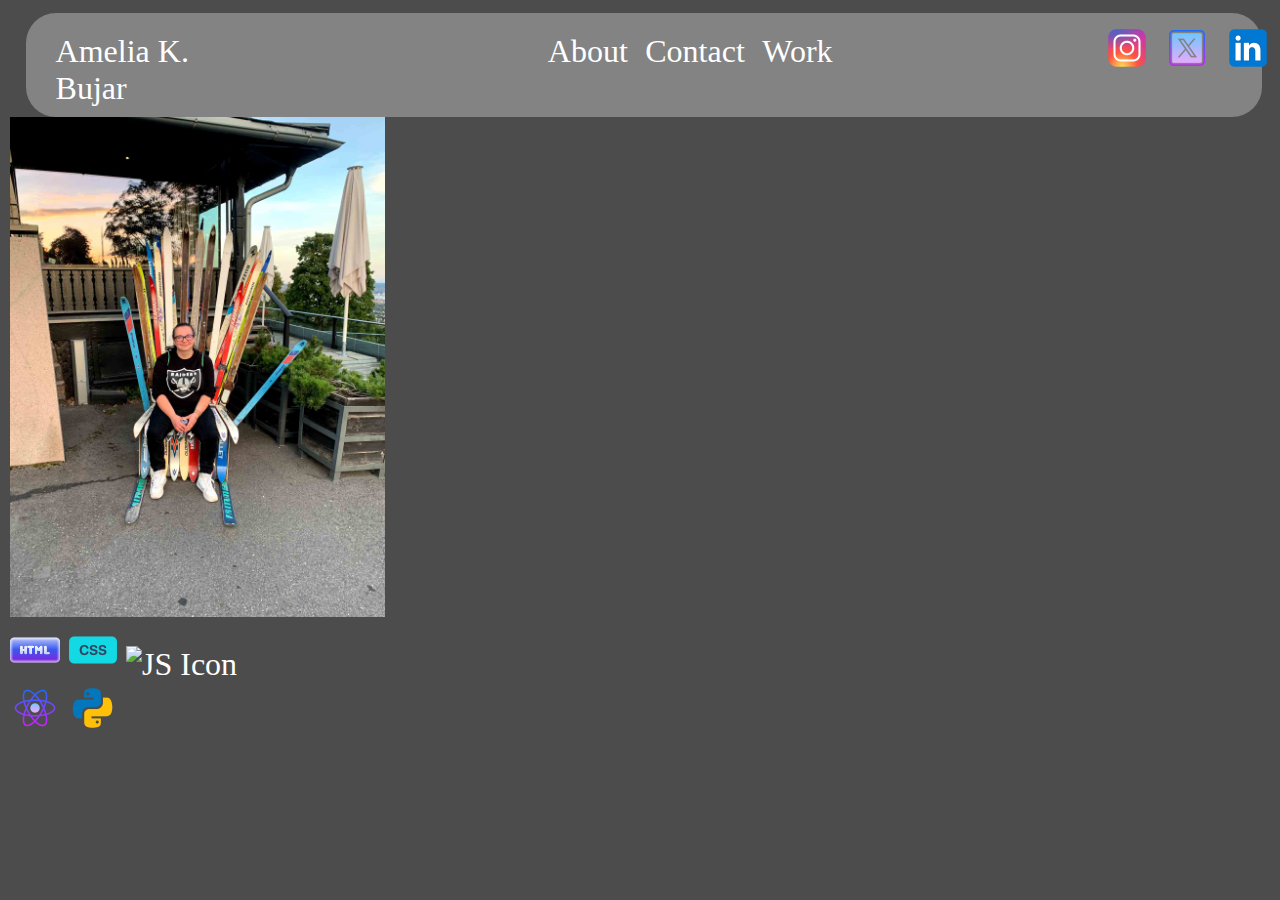
==== html-files/about.html @ c32aa12c "Update about.html" ====
<!DOCTYPE html>
<html lang="en">

<head>
    <link type="text/css" rel="stylesheet" href="../css-files/header-footer.css">
    <link type="text/css" rel="stylesheet" href="../css-files/about.css">
    <meta charset="UTF-8">
    <meta name="About Page AKB" content="width=device-width, initial-scale=1.0">
    <meta name="author" content="AKB">
    <title>About Page AKB</title>
</head>

<body>
    <!-- HEADER -->
    <header class="page-header">
        <!-- HEADER LEFT-->
        <div class="header-left">
            <a href="../index.html">Amelia K. Bujar</a>
        </div>
        <!-- HEADER CENTER -->
        <div class="header-center">
            <!-- ABOUT -->
            <div class="about-btn">
                <a href="./html-files/about.html">About</a>
            </div>
            <!-- CONTACT -->
            <div class="contact-btn">
                <a href="./html-files/contact.html">Contact</a>
            </div>
            <!-- PROJECTS -->
            <div class="work-btn">
                <a href="./html-files/projects.html">Work</a>
            </div>
        </div>
        <!-- HEADER RIGHT -->
        <div class="header-right">
            <!-- INSTAGRAM ICON -->
            <div class="instagram-thing">
                <a href="https://www.instagram.com/ameliakbujar/" target="_blank">
                    <img src="../media/icons/instagram-icon.png" alt="Instagram Icon">
                </a>
            </div>
            <!-- TWITTER ICON -->
            <div class="twitter-thing">
                <a href="https://x.com/AmeliaBujar" target="_blank">
                    <img src="../media/icons/twitter-icon.png" alt="Twitter icon">
                </a>
            </div>
            <!-- LINEKDIN ICON -->
            <div class="linkdin-thing">
                <a href="https://www.linkedin.com/in/amelia-bujar-173934192/" target="_blank">
                    <img src="../media/icons/linkedin-icon.png" alt="Linkedin Icon">
                </a>
            </div>
        </div>
    </header>

    <!-- MAIN BODY -->
    <main class="page-body">
        <!-- LEFT SIDE -->
        <aritcle class="left-side-of-page">
            <!-- PICTURE -->
            <section class="image-container">
                <img src="../media/my-pic.jpg" alt="Picture of Amelia K. Bujar">
            </section>
            <!-- SKILLS -->
            <section class="my-skills-container">
                <div class="column-one-thing">
                    <img src="../media/icons/html-icon.png" alt="HTML Icon">
                    <img src="../media/icons/css-icon.png" alt="CSS Icon">
                    <img src="../media/icons/js-icon.png" alt="JS Icon">
                </div>
                <div class="column-two-things">
                    <img src="../media/icons/react-icon.png" alt="React Icon">
                    <img src="../media/icons/python-icon.png" alt="Python Icon">
                </div>
            </section>
        </aritcle>
    </main>

</body>

</html>
---- css-files/header-footer.css ----
html, body {
    box-sizing: border-box;
    height: 100%;
    padding: 0;
    margin: 0;
  }
  
  body {
    /*min-height: 100%; /* Use if set on container, not body */
    font-size: 2rem;
    display: flex;
    flex-direction: column;
  }
  
  header.page-header {
    flex-grow: 0; /* 0. Only takes the place it needs */
    flex-shrink: 0;
    color: #9b9b9b;
    padding: 10px;
    background-color: rgba(186, 185, 187, 0.5);
    width: 95%;
    border-radius: 30px;
    margin-left: 2%;
    margin-top: 1%;
  }
  
  main.page-body {
    flex-grow: 1; /* 1. Let main take all available space */
    padding: 0 10px;
  }

  body {
    margin: 0;
    padding: 0;
    background-image: linear-gradient(rgba(0, 0, 0, 0.7), rgba(0, 0, 0, 0.7)), url('https://images.unsplash.com/photo-1476445704028-a36e0c798192?q=80&w=3270&auto=format&fit=crop&ixlib=rb-4.0.3&ixid=M3wxMjA3fDB8MHxwaG90by1wYWdlfHx8fGVufDB8fHx8fA%3D%3D');
    background-position: center;
    background-size: cover;
    background-attachment: fixed;
}

main {
    height: 100%;
    width: 100%;
    position: relative;
    display: flex;
    color: #ffffff;
    flex-direction: column;
}

  header.page-header, .header-right, .header-center {
    display: flex;
  }

  .header-center, .header-right {
    margin-left: 25%;
  }

  .contact-btn, .work-btn, .twitter-thing, .linkdin-thing {
    margin-left: 7%;
  }

  .page-header a {
    text-decoration: none;
    color: #ffffff;
  }

  .page-header a:hover {
    color: #000000;
  }

  .header-left, .header-center {
    margin-top: 10px;
  }

  .header-left {
    margin-left: 20px;
  }
---- css-files/about.css ----
.image-container img {
    width: 375px;
    height: 500px;
}
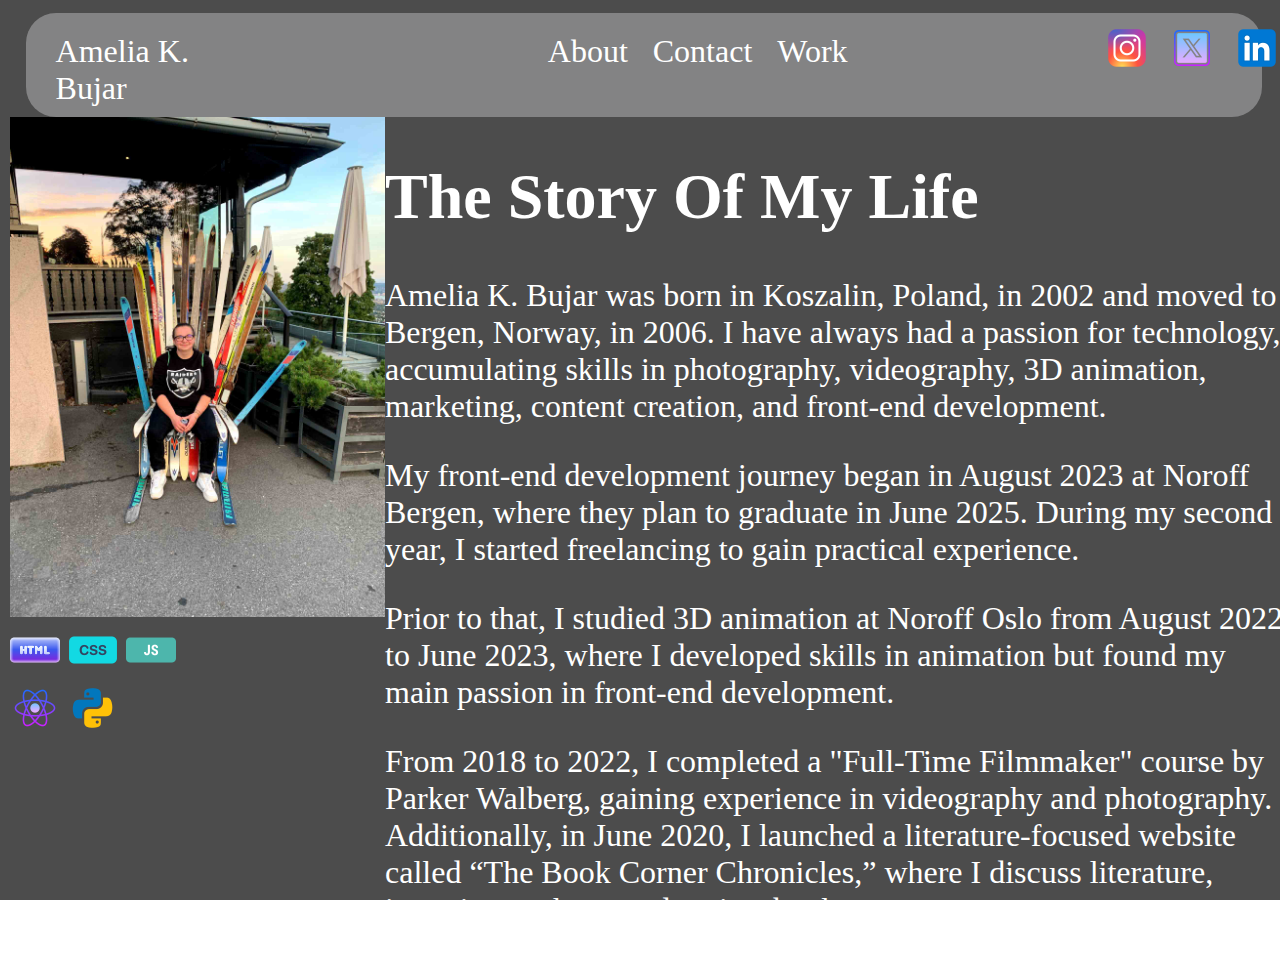
==== commit 660ae56a: "Update about.html" ====
--- a/html-files/about.html
+++ b/html-files/about.html
@@ -57,25 +57,37 @@
 
     <!-- MAIN BODY -->
     <main class="page-body">
-        <!-- LEFT SIDE -->
-        <aritcle class="left-side-of-page">
-            <!-- PICTURE -->
-            <section class="image-container">
-                <img src="../media/my-pic.jpg" alt="Picture of Amelia K. Bujar">
-            </section>
-            <!-- SKILLS -->
-            <section class="my-skills-container">
-                <div class="column-one-thing">
-                    <img src="../media/icons/html-icon.png" alt="HTML Icon">
-                    <img src="../media/icons/css-icon.png" alt="CSS Icon">
-                    <img src="../media/icons/js-icon.png" alt="JS Icon">
-                </div>
-                <div class="column-two-things">
-                    <img src="../media/icons/react-icon.png" alt="React Icon">
-                    <img src="../media/icons/python-icon.png" alt="Python Icon">
-                </div>
-            </section>
-        </aritcle>
+
+        <div class="whole-content-container">
+            <!-- LEFT SIDE -->
+            <aritcle class="left-side-of-page">
+                <!-- PICTURE -->
+                <section class="image-container">
+                    <img src="../media/my-pic.jpg" alt="Picture of Amelia K. Bujar">
+                </section>
+                <!-- SKILLS -->
+                <section class="my-skills-container">
+                    <div class="column-one-thing">
+                        <img src="../media/icons/html-icon.png" alt="HTML Icon">
+                        <img src="../media/icons/css-icon.png" alt="CSS Icon">
+                        <img src="../media/icons/js-icon.png" alt="JS Icon">
+                    </div>
+                    <div class="column-two-things">
+                        <img src="../media/icons/react-icon.png" alt="React Icon">
+                        <img src="../media/icons/python-icon.png" alt="Python Icon">
+                    </div>
+                </section>
+            </aritcle>
+
+            <!-- MAIN CONTNET OF THE PAGE -->
+            <aritcle class="main-contnet-stuff">
+                <h1>The Story Of My Life</h1>
+                <p>Amelia K. Bujar was born in Koszalin, Poland, in 2002 and moved to Bergen, Norway, in 2006. I have always had a passion for technology, accumulating skills in photography, videography, 3D animation, marketing, content creation, and front-end development.</p>
+                <p>My front-end development journey began in August 2023 at Noroff Bergen, where they plan to graduate in June 2025. During my second year, I started freelancing to gain practical experience.</p>
+                <p>Prior to that, I studied 3D animation at Noroff Oslo from August 2022 to June 2023, where I developed skills in animation but found my main passion in front-end development.</p>
+                <p>From 2018 to 2022, I completed a "Full-Time Filmmaker" course by Parker Walberg, gaining experience in videography and photography. Additionally, in June 2020, I launched a literature-focused website called “The Book Corner Chronicles,” where I discuss literature, interview authors, and review books.</p>
+            </aritcle>
+        </div>
     </main>
 
 </body>
--- a/css-files/header-footer.css
+++ b/css-files/header-footer.css
@@ -56,7 +56,7 @@
   }
 
   .contact-btn, .work-btn, .twitter-thing, .linkdin-thing {
-    margin-left: 7%;
+    margin-left: 10%;
   }
 
   .page-header a {
--- a/css-files/about.css
+++ b/css-files/about.css
@@ -1,4 +1,8 @@
 .image-container img {
     width: 375px;
     height: 500px;
+}
+
+.whole-content-container {
+    display: flex;
 }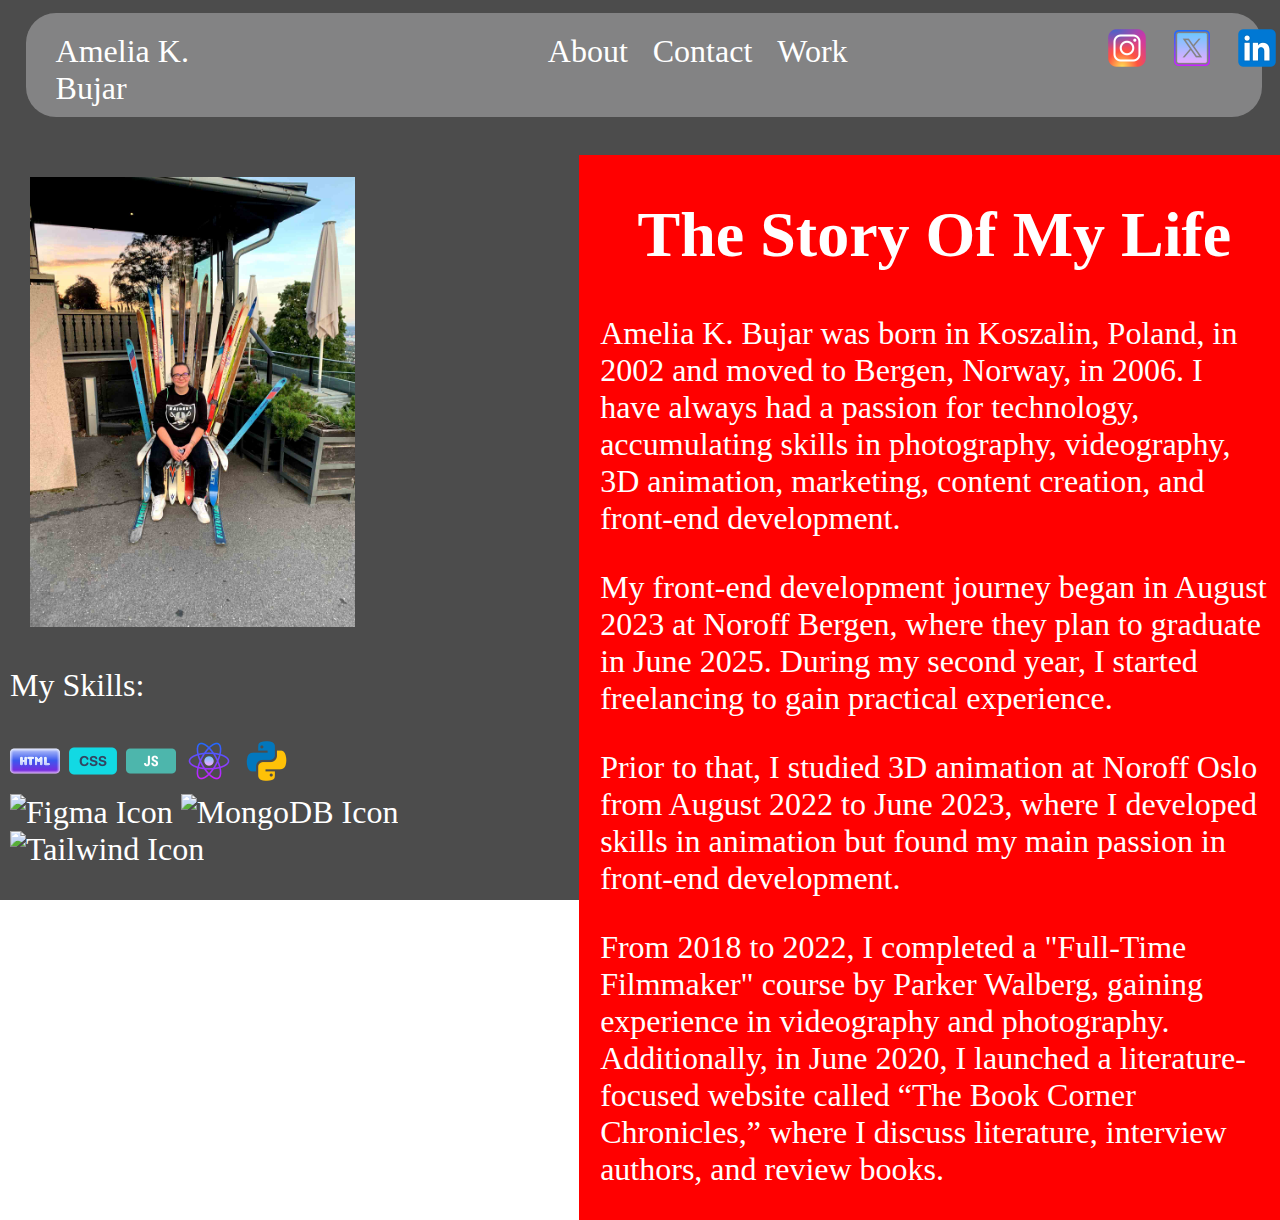
==== commit 633aec22: "Update about.html" ====
--- a/html-files/about.html
+++ b/html-files/about.html
@@ -67,14 +67,18 @@
                 </section>
                 <!-- SKILLS -->
                 <section class="my-skills-container">
+                    <p>My Skills:</p>
                     <div class="column-one-thing">
                         <img src="../media/icons/html-icon.png" alt="HTML Icon">
                         <img src="../media/icons/css-icon.png" alt="CSS Icon">
                         <img src="../media/icons/js-icon.png" alt="JS Icon">
+                        <img src="../media/icons/react-icon.png" alt="React Icon">
+                        <img src="../media/icons/python-icon.png" alt="Python Icon">
                     </div>
                     <div class="column-two-things">
-                        <img src="../media/icons/react-icon.png" alt="React Icon">
-                        <img src="../media/icons/python-icon.png" alt="Python Icon">
+                        <img src="../media/icons/figma-icon.png" alt="Figma Icon">
+                        <img src="../media/icons/mongodb-icon.png" alt="MongoDB Icon">
+                        <img src="../media/icons/tailwind-icon.png" alt="Tailwind Icon">
                     </div>
                 </section>
             </aritcle>
--- a/css-files/about.css
+++ b/css-files/about.css
@@ -1,8 +1,29 @@
 .image-container img {
-    width: 375px;
-    height: 500px;
+    width: 325px;
+    height: 450px;
 }
 
 .whole-content-container {
     display: flex;
+}
+
+.main-contnet-stuff {
+    background-color: red;
+    width: 65%;
+    margin-left: 5%;
+    margin-top: 3%;
+}
+
+.image-container {
+    margin-top: 12%;
+    margin-left: 20px;
+}
+
+.main-contnet-stuff p {
+    padding-left: 3%;
+    padding-right: 3%;
+}
+
+.main-contnet-stuff h1 {
+    text-align: center;
 }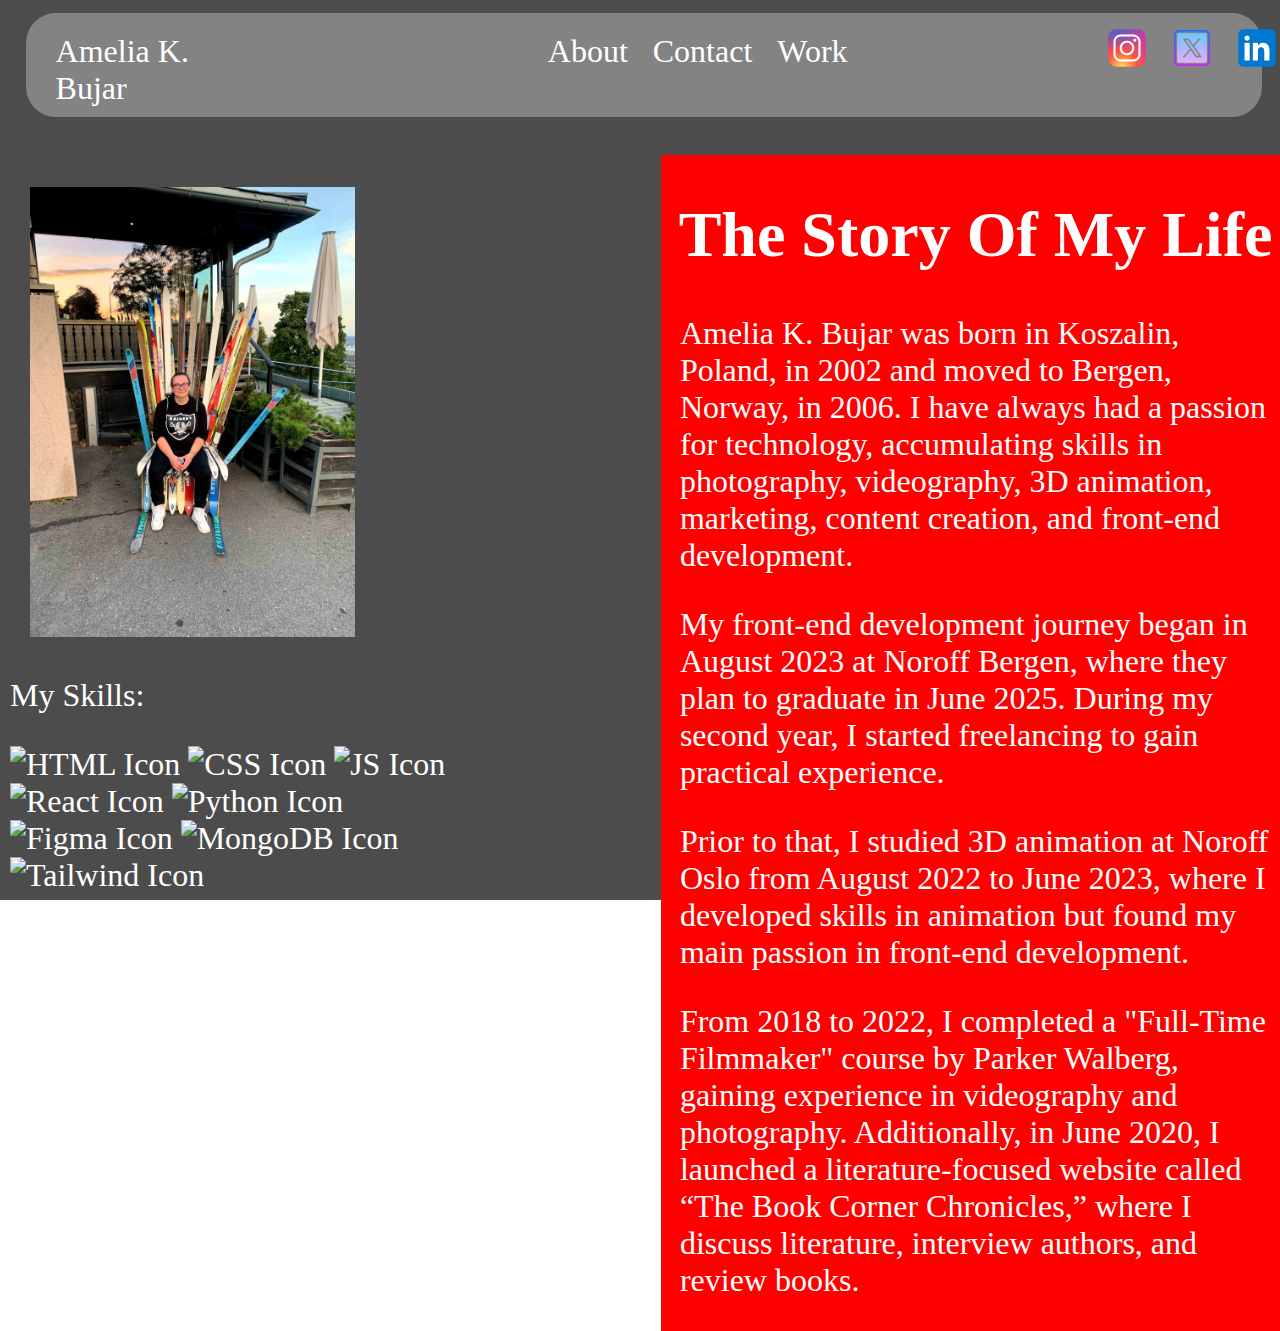
==== commit 33ec8ee0: "Update about.html" ====
--- a/html-files/about.html
+++ b/html-files/about.html
@@ -37,19 +37,19 @@
             <!-- INSTAGRAM ICON -->
             <div class="instagram-thing">
                 <a href="https://www.instagram.com/ameliakbujar/" target="_blank">
-                    <img src="../media/icons/instagram-icon.png" alt="Instagram Icon">
+                    <img src="../media/icons/social-media-icons/instagram-icon.png" alt="Instagram Icon">
                 </a>
             </div>
             <!-- TWITTER ICON -->
             <div class="twitter-thing">
                 <a href="https://x.com/AmeliaBujar" target="_blank">
-                    <img src="../media/icons/twitter-icon.png" alt="Twitter icon">
+                    <img src="../media/icons/social-media-icons/twitter-icon.png" alt="Twitter icon">
                 </a>
             </div>
             <!-- LINEKDIN ICON -->
             <div class="linkdin-thing">
                 <a href="https://www.linkedin.com/in/amelia-bujar-173934192/" target="_blank">
-                    <img src="../media/icons/linkedin-icon.png" alt="Linkedin Icon">
+                    <img src="../media/icons/social-media-icons/linkedin-icon.png" alt="Linkedin Icon">
                 </a>
             </div>
         </div>
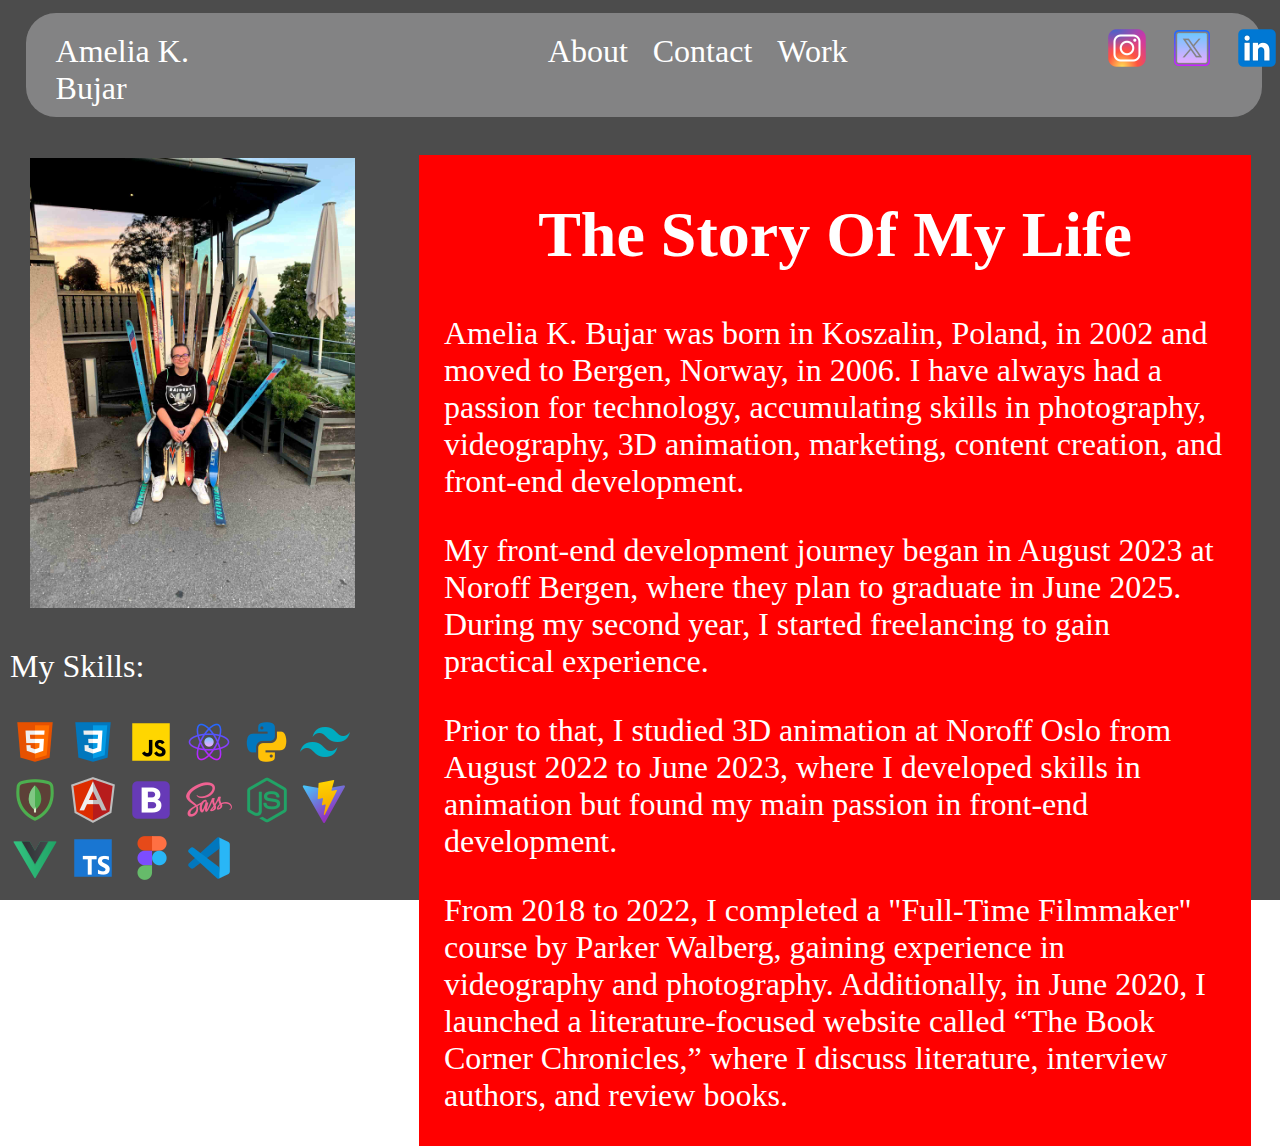
==== commit 2211f0cb: "Update about.html" ====
--- a/html-files/about.html
+++ b/html-files/about.html
@@ -69,16 +69,26 @@
                 <section class="my-skills-container">
                     <p>My Skills:</p>
                     <div class="column-one-thing">
-                        <img src="../media/icons/html-icon.png" alt="HTML Icon">
-                        <img src="../media/icons/css-icon.png" alt="CSS Icon">
-                        <img src="../media/icons/js-icon.png" alt="JS Icon">
-                        <img src="../media/icons/react-icon.png" alt="React Icon">
-                        <img src="../media/icons/python-icon.png" alt="Python Icon">
+                        <img src="../media/icons/skills-icons/html-icon.png" alt="HTML Icon">
+                        <img src="../media/icons/skills-icons/css-icon.png" alt="CSS Icon">
+                        <img src="../media/icons/skills-icons/js-icon.png" alt="JavaScript Icon">
+                        <img src="../media/icons/skills-icons/react-icon.png" alt="React Icon">
+                        <img src="../media/icons/skills-icons/python-icon.png" alt="Python Icon">
+                        <img src="../media/icons/skills-icons/tailwind-icon.png" alt="Tailwind Icon">
                     </div>
                     <div class="column-two-things">
-                        <img src="../media/icons/figma-icon.png" alt="Figma Icon">
-                        <img src="../media/icons/mongodb-icon.png" alt="MongoDB Icon">
-                        <img src="../media/icons/tailwind-icon.png" alt="Tailwind Icon">
+                        <img src="../media/icons/skills-icons/mongodb-icon.png" alt="MongoDB Icon">
+                        <img src="../media/icons/skills-icons/angular-js-icon.png" alt="Angular JavaScript Icon">
+                        <img src="../media/icons/skills-icons/bootstrap-icon.png" alt="BootStrap Icon">
+                        <img src="../media/icons/skills-icons/sass.icon.png" alt="SASS Icon">
+                        <img src="../media/icons/skills-icons/node-js-icon.png" alt="Node JavaScript Icon">
+                        <img src="../media/icons/skills-icons/vite-icon.png" alt="Vite Icon">
+                    </div>
+                    <div class="column-three-thing">
+                        <img src="../media/icons/skills-icons/vue-js-icon.png" alt="Vue JavaScript Icon">
+                        <img src="../media/icons/skills-icons/typescript-icon.png" alt="TypeScript Icon">
+                        <img src="../media/icons/skills-icons/figma-icon.png" alt="Figma Icon">
+                        <img src="../media/icons/skills-icons/visual-studio-code-icon.png" alt="Visual Studio Code Icon">
                     </div>
                 </section>
             </aritcle>
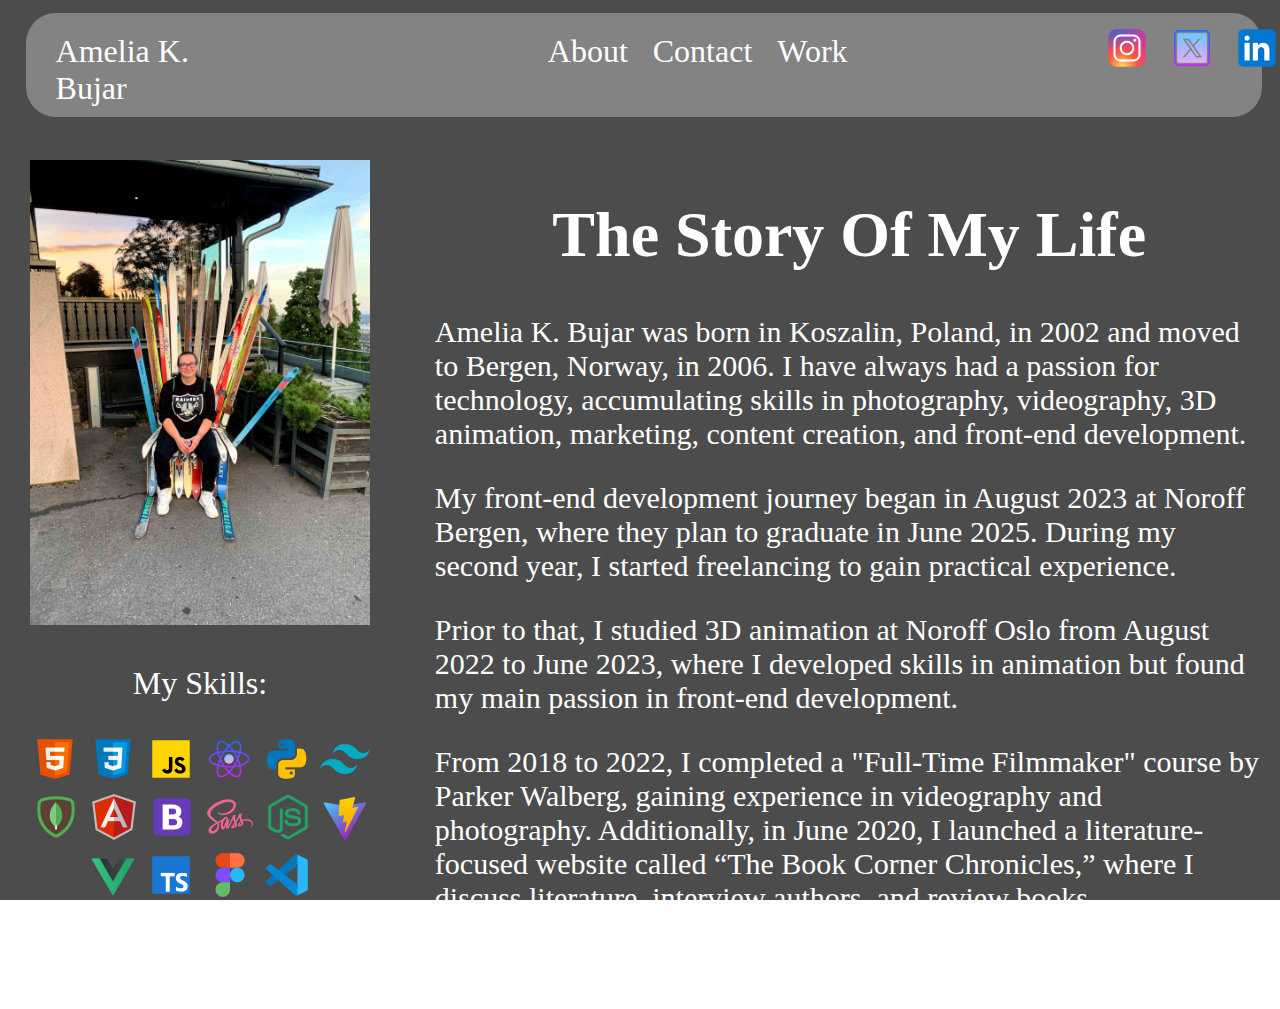
==== commit 0614aaf4: "Update about.html" ====
--- a/html-files/about.html
+++ b/html-files/about.html
@@ -21,15 +21,15 @@
         <div class="header-center">
             <!-- ABOUT -->
             <div class="about-btn">
-                <a href="./html-files/about.html">About</a>
+                <a href="./about.html">About</a>
             </div>
             <!-- CONTACT -->
             <div class="contact-btn">
-                <a href="./html-files/contact.html">Contact</a>
+                <a href="./contact.html">Contact</a>
             </div>
             <!-- PROJECTS -->
             <div class="work-btn">
-                <a href="./html-files/projects.html">Work</a>
+                <a href="./projects.html">Work</a>
             </div>
         </div>
         <!-- HEADER RIGHT -->
--- a/css-files/about.css
+++ b/css-files/about.css
@@ -1,6 +1,6 @@
 .image-container img {
-    width: 325px;
-    height: 450px;
+    width: 340px;
+    height: 465px;
 }
 
 .whole-content-container {
@@ -8,10 +8,10 @@
 }
 
 .main-contnet-stuff {
-    background-color: red;
-    width: 65%;
-    margin-left: 5%;
+    width: 70%;
+    margin-left: 3%;
     margin-top: 3%;
+    margin-bottom: 5%;
 }
 
 .image-container {
@@ -22,8 +22,15 @@
 .main-contnet-stuff p {
     padding-left: 3%;
     padding-right: 3%;
+    font-size: 30px;
 }
 
 .main-contnet-stuff h1 {
     text-align: center;
+}
+
+.my-skills-container {
+    margin-left: 20px;
+    width: 340px;
+    text-align: center;
 }